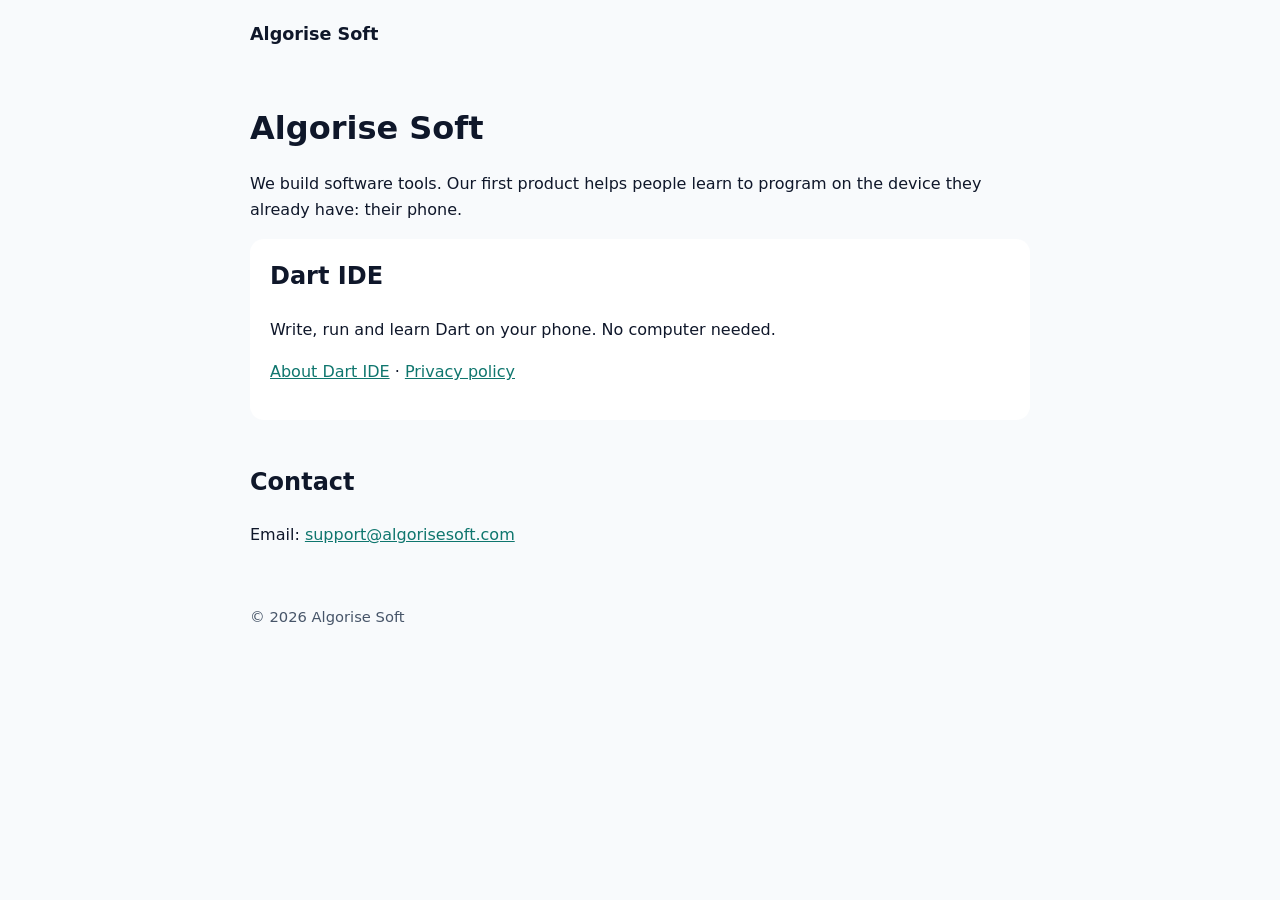
==== index.html @ a6e5355d "Add files via upload" ====
<!doctype html>
<html lang="en">
<head>
  <meta charset="utf-8">
  <meta name="viewport" content="width=device-width, initial-scale=1">
  <title>Algorise Soft</title>
  <meta name="description" content="Algorise Soft builds software tools. Our first product is Dart IDE, a mobile Dart code editor and runner.">
  <link rel="icon" href="/favicon.png">
  <link rel="stylesheet" href="/style.css">
</head>
<body>
  <header><a href="/">Algorise Soft</a></header>
  <main>
    <h1>Algorise Soft</h1>
    <p>We build software tools. Our first product helps people learn to program on the device they already have: their phone.</p>

    <div class="card">
      <h2 style="margin-top:0">Dart IDE</h2>
      <p>Write, run and learn Dart on your phone. No computer needed.</p>
      <p><a href="/dart-ide/">About Dart IDE</a> · <a href="/dart-ide/privacy/">Privacy policy</a></p>
    </div>

    <h2>Contact</h2>
    <p>Email: <a href="mailto:support@algorisesoft.com">support@algorisesoft.com</a></p>
  </main>
  <footer class="muted">&copy; 2026 Algorise Soft</footer>
</body>
</html>
---- style.css ----
:root { --bg:#0f172a; --card:#162038; --text:#e2e8f0; --muted:#94a3b8; --accent:#2dd4bf; }
@media (prefers-color-scheme: light) {
  :root { --bg:#f8fafc; --card:#ffffff; --text:#0f172a; --muted:#475569; --accent:#0f766e; }
}
* { box-sizing: border-box; }
body { margin:0; background:var(--bg); color:var(--text); line-height:1.65;
  font-family:system-ui,-apple-system,"Segoe UI","Noto Sans Bengali","Hind Siliguri",sans-serif; }
header, main, footer { max-width: 820px; margin: 0 auto; padding: 20px; }
header { display:flex; align-items:center; gap:12px; }
header a { color:var(--text); text-decoration:none; font-weight:700; font-size:1.1rem; }
h1 { font-size:2rem; margin:.4em 0; } h2 { margin-top:1.8em; }
a { color:var(--accent); }
.card { background:var(--card); border-radius:14px; padding:18px 20px; margin:16px 0; }
.muted { color:var(--muted); font-size:.92rem; }
ul { padding-left: 1.2em; } li { margin:.3em 0; }
.logo { width:40px; height:40px; border-radius:10px; }
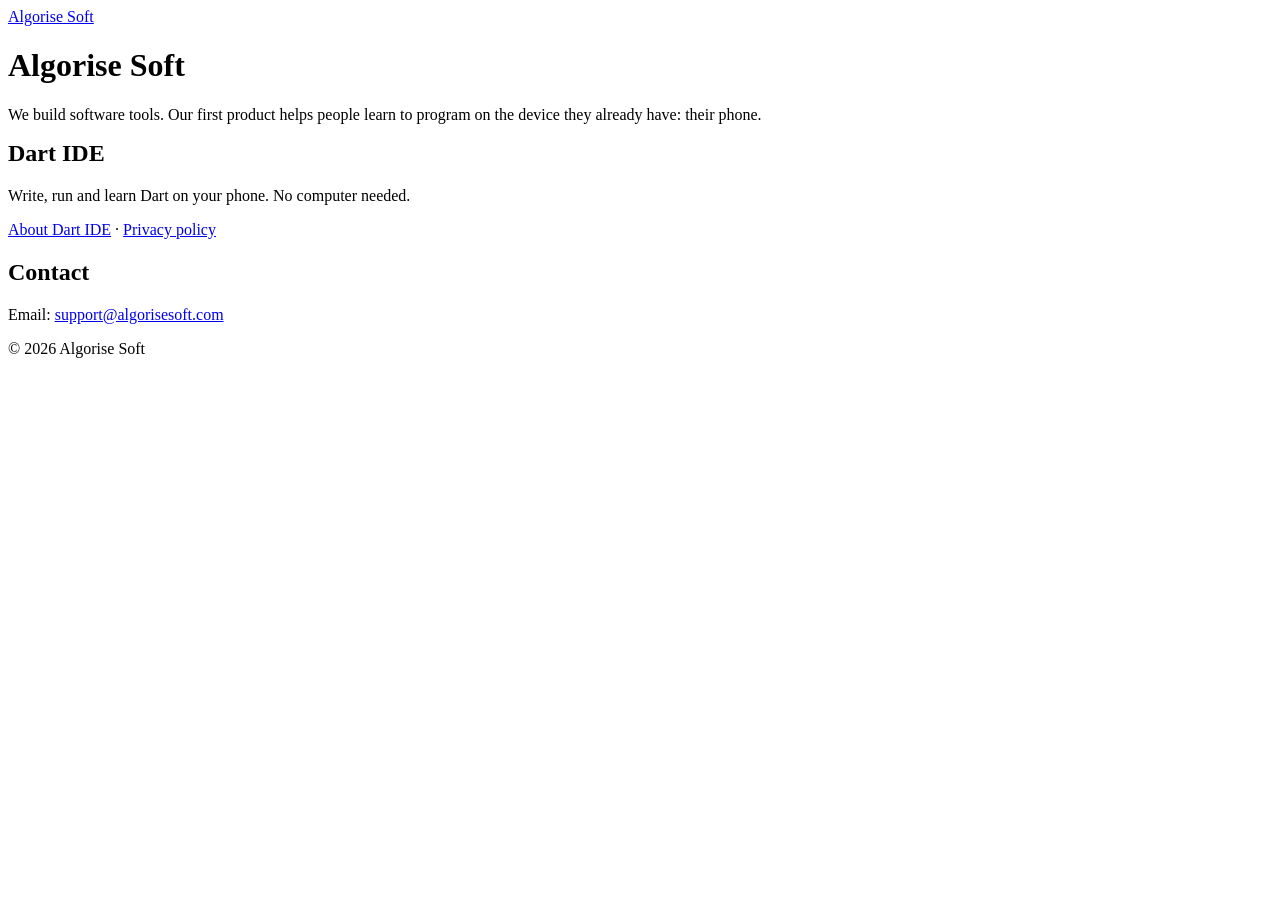
==== commit f2ffd96d: "Update links to favicon and stylesheet paths" ====
--- a/index.html
+++ b/index.html
@@ -5,8 +5,8 @@
   <meta name="viewport" content="width=device-width, initial-scale=1">
   <title>Algorise Soft</title>
   <meta name="description" content="Algorise Soft builds software tools. Our first product is Dart IDE, a mobile Dart code editor and runner.">
-  <link rel="icon" href="/favicon.png">
-  <link rel="stylesheet" href="/style.css">
+  <link rel="icon" href="/algorisesoft-site/favicon.png">
+<link rel="stylesheet" href="/algorisesoft-site/style.css">
 </head>
 <body>
   <header><a href="/">Algorise Soft</a></header>
@@ -17,7 +17,10 @@
     <div class="card">
       <h2 style="margin-top:0">Dart IDE</h2>
       <p>Write, run and learn Dart on your phone. No computer needed.</p>
-      <p><a href="/dart-ide/">About Dart IDE</a> · <a href="/dart-ide/privacy/">Privacy policy</a></p>
+     <p>
+  <a href="/algorisesoft-site/dart-ide/">About Dart IDE</a> ·
+  <a href="/algorisesoft-site/dart-ide/privacy/">Privacy policy</a>
+</p>
     </div>
 
     <h2>Contact</h2>
